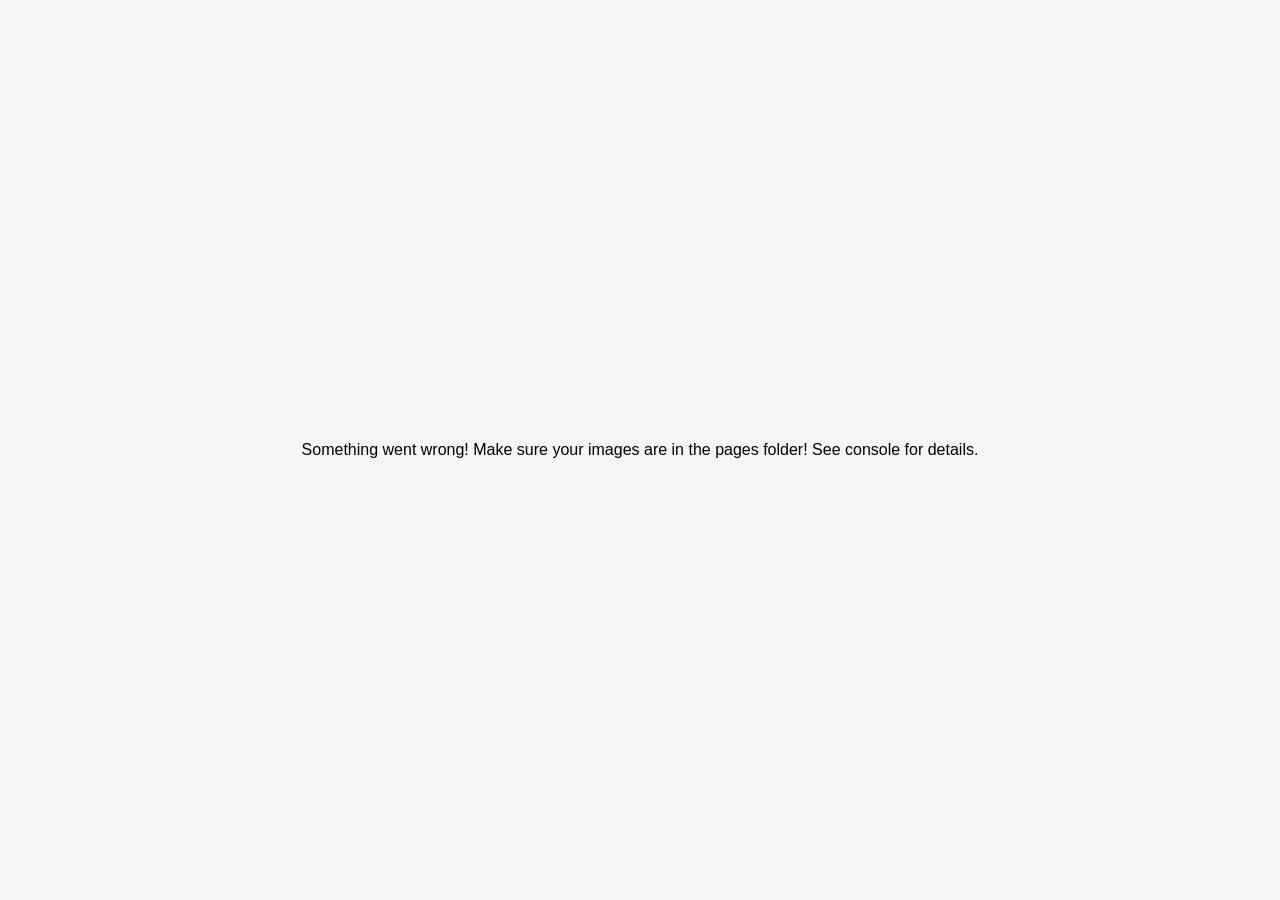
==== index.html @ a6b1358e "Update index.html" ====
<!DOCTYPE html>
<html lang="en">

<head>
    <meta charset="UTF-8">
    <title>Reader for EZM</title>
    <meta property="og:title" content="Reader for EZM" />

    <meta name="description" content="An electric zine" />
    <meta property="og:description" content="An electric zine" />

    <meta name="viewport" content="width=device-width, initial-scale=1">
    <link rel="icon" href="/pages/FRONT.png" type="image/png" />
    <link rel="apple-touch-icon" href="/pages/FRONT.png" type="image/png" />
    <style>
        html,
        body {
            padding: 0;
            margin: 0;
            overflow: hidden;
            font-family: sans-serif;
            text-align: center;
        }

        #loading {
            position: absolute;
            width: 100%;
            height: 100%;
            display: flex;
            justify-content: center;
            align-items: center;
            background-color: #f5f5f5;
        }

        ul {
            padding: 0;
            margin: 0;
            list-style: none;
            position: absolute;
            top: 0;
            right: 0;
            left: 0;
            bottom: 0;
            width: 100%;
            height: 100%;
            transform-style: preserve-3d;
            user-select: none;
            perspective-origin: center;
            perspective: 1000px;
        }

        li {
            position: absolute;
            top: 0;
            right: 0;
            left: 0;
            bottom: 0;
            width: 50%;
            height: 100%;
            backface-visibility: hidden;
            transform-style: preserve-3d;
            transform-origin: center left;
            transition: transform 0.8s cubic-bezier(0.645, 0.045, 0.355, 1.000);
        }

        img {
            position: absolute;
            top: 0;
            right: 0;
            left: 0;
            bottom: 0;
            width: 100%;
            height: 100%;
            backface-visibility: hidden;
            object-fit: contain;
            object-position: center left;
            transition: transform 0.8s cubic-bezier(0.645, 0.045, 0.355, 1.000);
        }
        li:nth-child(even) img {
            object-position: center right;
        }

        li.depth-0 img {
            transform: translateZ(0) scaleX(1);
        }
        li:nth-child(even) img {
            transform: translateZ(0) scaleX(-1);
        }
        li.depth-1 img {
            transform: translateZ(-2px) scaleX(1);
        }
        li.depth-1:nth-child(even) img {
            transform: translateZ(-2px) scaleX(-1);
        }
        li.depth-2 img {
            transform: translateZ(-4px) scaleX(1);
        }
        li.depth-2:nth-child(even) img {
            transform: translateZ(-4px) scaleX(-1);
        }
    </style>
</head>

<body>
    <noscript>This electric zine requires javascript to be enabled.</noscript>
    <div id="loading">loading zine...</div>
    <script src="ezmreader.js"></script>
</body>

</html>
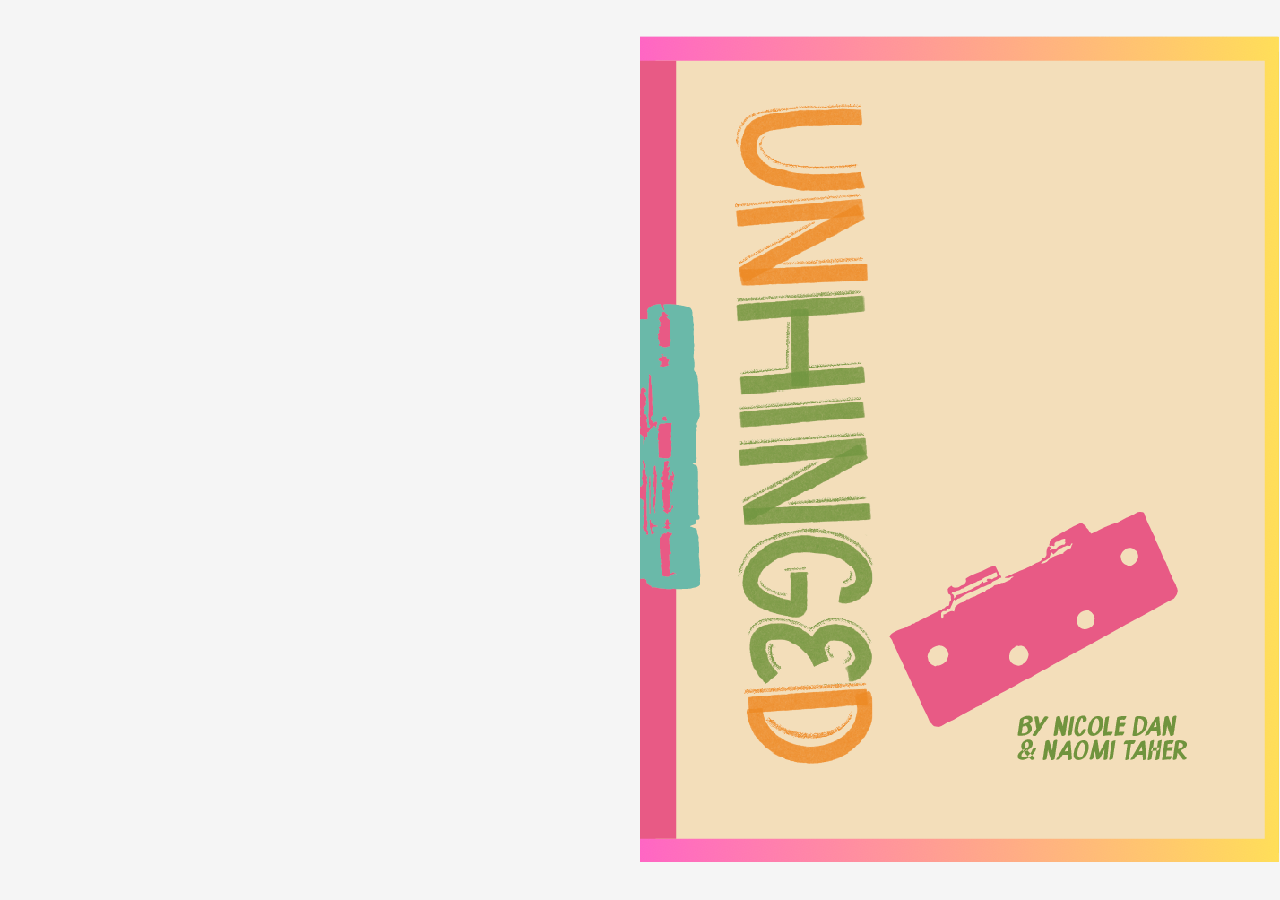
==== commit 120dcbc7: "updated background and favicon" ====
--- a/index.html
+++ b/index.html
@@ -10,8 +10,8 @@
     <meta property="og:description" content="An electric zine" />
 
     <meta name="viewport" content="width=device-width, initial-scale=1">
-    <link rel="icon" href="/pages/FRONT.png" type="image/png" />
-    <link rel="apple-touch-icon" href="/pages/FRONT.png" type="image/png" />
+    <link rel="icon" href="favicons/favicon_3.png" type="image/png" />
+    <link rel="apple-touch-icon" href="favicons/favicon_3.png" type="image/png" />
     <style>
         html,
         body {
